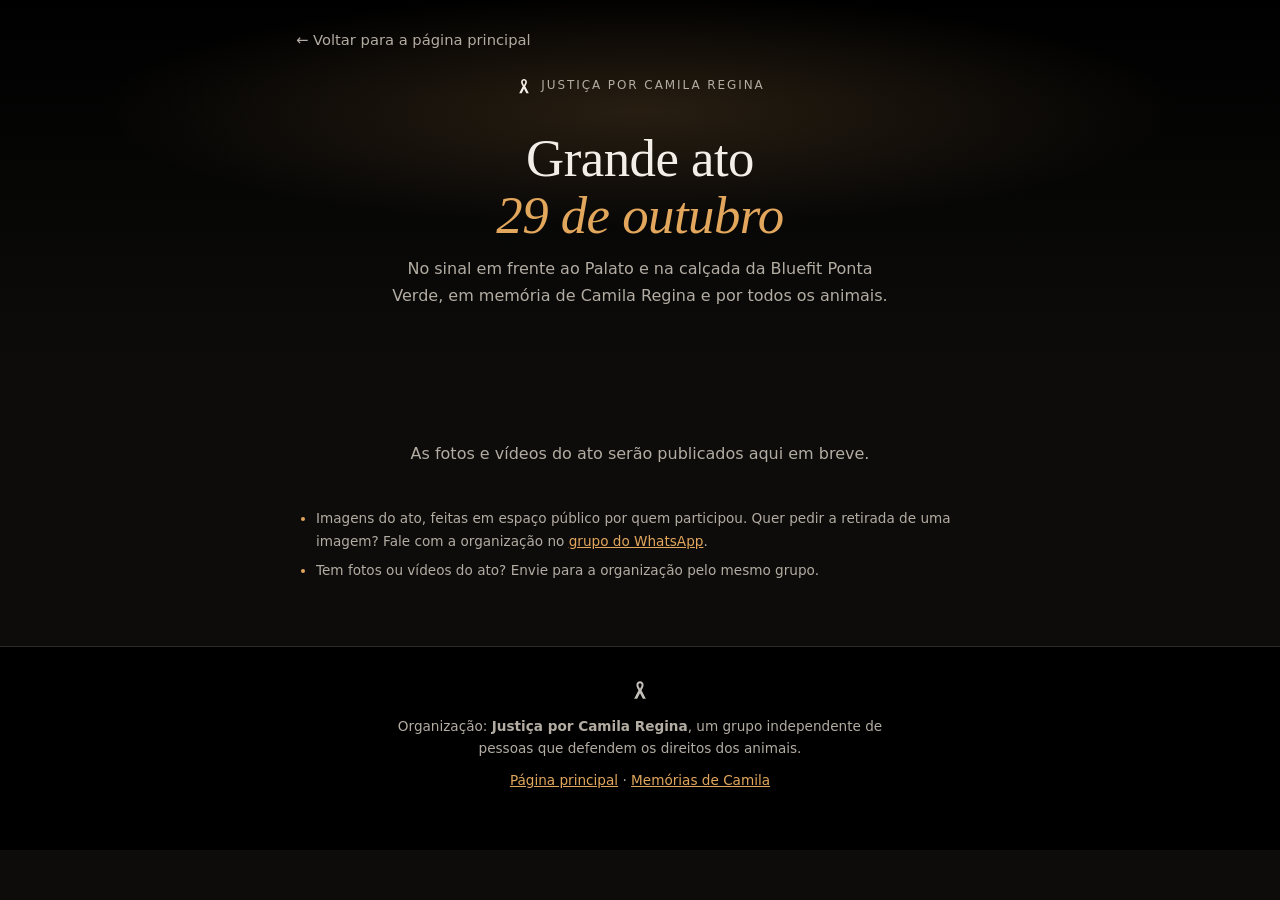
==== galeria.html @ 88469814 "Add files via upload" ====
<!doctype html>
<html lang="pt-BR">
<head>
<meta charset="utf-8">
<meta name="viewport" content="width=device-width, initial-scale=1">
<title>Galeria do grande ato · Justiça por Camila Regina</title>
<meta name="description" content="Fotos e vídeos do grande ato de 29/10, em memória da gata Camila Regina e por todos os animais.">
<meta property="og:title" content="Galeria do grande ato · Justiça por Camila Regina">
<meta property="og:description" content="Fotos e vídeos do grande ato de 29/10, na Ponta Verde.">
<meta property="og:image" content="https://camilaregina-site.github.io/manifestacao/card-ato.png">
<meta name="theme-color" content="#0d0c0b">
<link rel="stylesheet" href="style.css">
<script>document.documentElement.classList.add('js')</script>
</head>
<body>

<svg width="0" height="0" style="position:absolute" aria-hidden="true">
  <symbol id="i-ribbon" viewBox="0 0 24 24"><path fill="currentColor" d="M12 2.5c-2.2 0-3.9 1.8-3.9 4 0 1.8 1 3.7 2.3 5.8L5.6 21.5h3.3L12 15.6l3.1 5.9h3.3l-4.8-9.2c1.3-2.1 2.3-4 2.3-5.8 0-2.2-1.7-4-3.9-4zm0 2.2c1 0 1.7.8 1.7 1.8 0 1-.7 2.4-1.7 4-1-1.6-1.7-3-1.7-4 0-1 .7-1.8 1.7-1.8z"/></symbol>
  <symbol id="i-play" viewBox="0 0 24 24"><path fill="currentColor" d="M8 5.5v13a1 1 0 0 0 1.5.86l11-6.5a1 1 0 0 0 0-1.72l-11-6.5A1 1 0 0 0 8 5.5z"/></symbol>
  <symbol id="i-x" viewBox="0 0 24 24"><path fill="none" stroke="currentColor" stroke-width="2.2" stroke-linecap="round" d="M18 6 6 18M6 6l12 12"/></symbol>
</svg>

<header class="hero hero-small">
  <div class="wrap">
    <p class="back"><a href="./">← Voltar para a página principal</a></p>
    <p class="kicker"><svg class="ico ribbon"><use href="#i-ribbon"/></svg> Justiça por Camila Regina</p>
    <h1>Grande ato<br><em>29 de outubro</em></h1>
    <p class="sub">No sinal em frente ao Palato e na calçada da Bluefit Ponta Verde, em memória de Camila Regina e por todos os animais.</p>
    <p class="count-line" id="contagem"></p>
  </div>
</header>

<main class="wrap">
  <section aria-label="Fotos e vídeos">
    <div id="grid" class="photo-grid big"></div>
    <p id="vazio" class="empty" hidden>As fotos e vídeos do ato serão publicados aqui em breve.</p>

    <ul class="rules small-print">
      <li>Imagens do ato, feitas em espaço público por quem participou. Quer pedir a retirada de uma imagem? Fale com a organização no <a data-group href="#" target="_blank" rel="noopener">grupo do WhatsApp</a>.</li>
      <li>Tem fotos ou vídeos do ato? Envie para a organização pelo mesmo grupo.</li>
    </ul>
  </section>
</main>

<footer>
  <div class="wrap">
    <svg class="ico ribbon" aria-hidden="true"><use href="#i-ribbon"/></svg>
    <p>Organização: <strong>Justiça por Camila Regina</strong>, um grupo independente de pessoas que defendem os direitos dos animais.</p>
    <p><a href="./">Página principal</a> · <a href="memorias.html">Memórias de Camila</a></p>
  </div>
</footer>

<!-- Visualizador -->
<div id="lb" class="lb" role="dialog" aria-modal="true" aria-label="Visualizador de fotos e vídeos" hidden>
  <button class="lb-close" id="lbClose" type="button" aria-label="Fechar"><svg class="ico"><use href="#i-x"/></svg></button>
  <button class="lb-nav prev" id="lbPrev" type="button" aria-label="Anterior">‹</button>
  <div class="lb-stage" id="lbStage"></div>
  <button class="lb-nav next" id="lbNext" type="button" aria-label="Próximo">›</button>
  <p class="lb-cap" id="lbCap"></p>
</div>

<script src="config.js"></script>
<script src="galeria-data.js"></script>
<script src="galeria.js"></script>
</body>
</html>
---- style.css ----
:root{
  --bg:#0d0c0b; --bg2:#141210; --card:#1a1816; --line:#2e2a26;
  --text:#f3efe8; --muted:#b3aca2; --faint:#7d766c;
  --accent:#e2a75c; --accent-2:#c9853a; --accent-ink:#1c1206;
  --warn:#f0c75e; --ok:#86c58a;
  --serif: Georgia, "Iowan Old Style", "Palatino Linotype", "Times New Roman", serif;
  --sans: system-ui, -apple-system, "Segoe UI", Roboto, Helvetica, Arial, sans-serif;
}
*{box-sizing:border-box}
html{-webkit-text-size-adjust:100%;scroll-behavior:smooth}
body{margin:0;background:var(--bg);color:var(--text);font:16px/1.65 var(--sans)}
a{color:var(--accent)}
.wrap{max-width:720px;margin:0 auto;padding:0 16px}
.mt0{margin-top:0}.m0{margin:0}
.ico{width:1.1em;height:1.1em;flex:none;vertical-align:-.18em}
.ico.big{width:26px;height:26px;color:var(--accent)}

/* ---------- Hero ---------- */
.hero{text-align:center;padding:48px 0 12px;position:relative;overflow:hidden;
  background:
    radial-gradient(ellipse 60% 45% at 50% 30%, rgba(226,167,92,.16), transparent 70%),
    linear-gradient(180deg, #000 0%, var(--bg) 100%);}
.kicker{display:inline-flex;align-items:center;gap:8px;letter-spacing:.16em;text-transform:uppercase;
  font-size:.75rem;color:var(--muted);margin:0 0 28px}
.ribbon{color:var(--text);width:18px;height:18px}
.portrait{width:min(260px,64vw);aspect-ratio:1;margin:0 auto;border-radius:50%;padding:6px;
  background:conic-gradient(from 200deg, rgba(226,167,92,.9), rgba(226,167,92,.15), rgba(226,167,92,.9));
  box-shadow:0 0 60px 6px rgba(226,167,92,.22)}
.portrait img{width:100%;height:100%;object-fit:cover;border-radius:50%;display:block;border:4px solid var(--bg)}
h1{font-family:var(--serif);font-weight:400;font-size:clamp(2.1rem,7.5vw,3.3rem);line-height:1.08;margin:28px 0 12px;letter-spacing:-.01em}
h1 em{font-style:italic;color:var(--accent)}
.epitaph{font-family:var(--serif);font-style:italic;font-size:1.15rem;color:var(--text);margin:0 0 10px;opacity:.9}
.sub{color:var(--muted);margin:0 auto 22px;max-width:500px}
.chips{list-style:none;padding:0;margin:0;display:flex;flex-wrap:wrap;gap:8px;justify-content:center}
.chips li{display:inline-flex;align-items:center;gap:6px;background:rgba(255,255,255,.05);border:1px solid var(--line);
  border-radius:999px;padding:5px 12px;font-size:.88rem;color:var(--text)}
.chips .ico{color:var(--accent)}

/* ---------- Botões ---------- */
.btn{display:inline-flex;align-items:center;justify-content:center;gap:9px;font:inherit;font-weight:700;cursor:pointer;
  border:0;border-radius:12px;padding:14px 22px;text-decoration:none;transition:transform .15s, background .2s, box-shadow .2s}
.btn:active{transform:scale(.98)}
.primary{background:var(--accent);color:var(--accent-ink);box-shadow:0 6px 24px -8px rgba(226,167,92,.6)}
.primary:hover{background:#ebb46c}
.ghost{background:var(--card);color:var(--text);border:1px solid var(--line)}
.ghost:hover{border-color:var(--accent)}
.ghost .ico{color:var(--accent)}
.linkbtn{background:none;border:0;color:var(--muted);text-decoration:underline;padding:8px;font:inherit;font-size:.9rem;cursor:pointer}
:focus-visible{outline:3px solid var(--accent);outline-offset:3px}

/* ---------- Seções ---------- */
main section{margin-top:56px}
main section:first-child{margin-top:32px}
h2{font-family:var(--serif);font-weight:400;font-size:1.65rem;margin:0 0 18px;line-height:1.2}
h2::after{content:"";display:block;width:36px;height:2px;background:var(--accent);margin-top:10px;opacity:.8}
.center{text-align:center}
.center h2::after{margin-left:auto;margin-right:auto}
.card{background:var(--card);border:1px solid var(--line);border-radius:16px;padding:22px}

/* Quando e onde */
.info-grid{display:grid;grid-template-columns:1fr 1fr;gap:12px}
.info{display:flex;gap:14px;align-items:flex-start;background:var(--card);border:1px solid var(--line);border-radius:16px;padding:18px}
.info.wide{grid-column:1 / -1}
.lbl{display:block;font-size:.78rem;letter-spacing:.08em;text-transform:uppercase;color:var(--faint)}
.info strong{display:block;font-size:1.05rem}
.info small{display:block;color:var(--muted);font-size:.9rem;font-weight:400;margin-top:2px}
.info a{display:inline-block;margin-top:6px;font-size:.92rem}
.tbc{color:var(--warn)}
@media (max-width:520px){.info-grid{grid-template-columns:1fr}}

/* Eventos */
.event{background:var(--card);border:1px solid var(--line);border-radius:16px;padding:20px;margin-bottom:12px}
.main-event{border-color:rgba(226,167,92,.45);background:linear-gradient(180deg,rgba(226,167,92,.08),var(--card) 60%)}
.event-date{font-size:1.35rem;margin:10px 0 2px}
.event-date strong{color:var(--accent)}
.event-sub{margin:0 0 6px;color:var(--muted)}
.route{list-style:none;margin:14px 0 0;padding:0;display:grid;gap:14px}
.route li{display:flex;gap:14px;align-items:flex-start;padding-top:14px;border-top:1px solid var(--line)}
.route strong{display:block;font-size:1.05rem}
.route small{display:block;color:var(--muted);font-size:.9rem;margin-top:2px}
.route a{display:inline-block;margin-top:6px;font-size:.92rem}
.small-event{display:flex;gap:12px;align-items:baseline;padding:14px 18px}
.tag-muted{color:var(--muted);background:rgba(255,255,255,.05);border-color:var(--line);flex:none}
.bring{margin-top:0}

/* Contador */
.rsvp{position:relative;text-align:center;background:var(--bg2);border:1px solid var(--line);border-radius:20px;padding:36px 20px;overflow:hidden}
.rsvp h2::after{margin-left:auto;margin-right:auto}
.glow{position:absolute;inset:-40% -20% auto;height:120%;pointer-events:none;
  background:radial-gradient(circle at 50% 30%, rgba(226,167,92,.18), transparent 55%)}
.count{font-family:var(--serif);font-size:4rem;line-height:1;margin:6px 0 4px;position:relative}
.count-label{color:var(--muted);margin:0 0 22px;position:relative}
.go{width:100%;max-width:340px;font-size:1.1rem;position:relative}
.go[disabled]{cursor:default}
.go.done{background:var(--ok);box-shadow:none}
.note{font-size:.85rem;color:var(--muted);margin:14px 0 0;position:relative}
.demo{font-size:.8rem;color:var(--warn);margin:10px 0 0}

/* Linha do tempo */
.timeline{list-style:none;margin:0;padding:0 0 0 22px;border-left:2px solid var(--line)}
.timeline li{position:relative;padding:0 0 16px 14px}
.timeline li::before{content:"";position:absolute;left:-30px;top:6px;width:12px;height:12px;border-radius:50%;
  background:var(--bg);border:2px solid var(--faint)}
.timeline li.now::before{background:var(--accent);border-color:var(--accent);box-shadow:0 0 0 5px rgba(226,167,92,.18)}
.when{font-size:.8rem;letter-spacing:.08em;text-transform:uppercase;color:var(--accent);font-weight:700}
.timeline p{margin:4px 0 0}
.aside{color:var(--muted);font-size:.93rem;border-left:3px solid var(--line);padding-left:14px;margin:6px 0 22px}

/* Alerta de gatilho */
details.tw{border:1px solid #5a4a1c;background:#1b170d;border-radius:16px}
details.tw summary{list-style:none;cursor:pointer;padding:16px 20px;display:flex;gap:12px;align-items:flex-start;color:var(--warn)}
details.tw summary::-webkit-details-marker{display:none}
details.tw summary .ico{width:22px;height:22px;margin-top:2px}
details.tw summary small{display:block;color:var(--muted);font-size:.9rem;margin-top:2px}
details.tw[open] summary{border-bottom:1px solid #5a4a1c}
.tw-body{padding:4px 20px 12px}
.sources li{margin:6px 0;overflow-wrap:anywhere}

/* Motivos */
.reasons{display:grid;grid-template-columns:1fr 1fr;gap:10px}
.reasons div{background:var(--card);border:1px solid var(--line);border-radius:14px;padding:14px 16px}
.reasons .n{display:block;font-size:.75rem;letter-spacing:.1em;text-transform:uppercase;color:var(--accent);font-weight:700;margin-bottom:4px}
.reasons p{margin:0;font-size:.95rem;line-height:1.5}
@media (max-width:520px){.reasons{grid-template-columns:1fr}}
.lead{margin:0 0 18px;color:var(--text)}

/* Adoção */
.adopt{display:grid;grid-template-columns:240px 1fr;background:var(--card);border:1px solid var(--line);border-radius:20px;overflow:hidden}
.adopt img{width:100%;height:100%;min-height:240px;object-fit:cover;object-position:8% 60%;display:block}
.adopt-body{padding:22px}
.adopt-body p{margin:12px 0}
.adopt-body .rules{margin-bottom:20px}
.tag{display:inline-flex;align-items:center;gap:6px;font-size:.78rem;letter-spacing:.08em;text-transform:uppercase;
  color:var(--accent);background:rgba(226,167,92,.1);border:1px solid rgba(226,167,92,.3);border-radius:999px;padding:4px 10px}
@media (max-width:560px){.adopt{grid-template-columns:1fr}.adopt img{aspect-ratio:1;height:auto}.adopt-body .btn{width:100%}}

ul.rules{margin:0;padding-left:20px}
ul.rules li{margin:7px 0}
ul.rules li::marker{color:var(--accent)}

/* Compartilhar */
.share{display:flex;gap:10px;flex-wrap:wrap;justify-content:center}
.share .btn{flex:1 1 180px;max-width:240px}

.denounce{display:flex;gap:14px;align-items:flex-start}

/* Memórias */
.gallery{columns:2 260px;column-gap:14px}
.gallery-preview:empty{display:none}
.gallery-preview{margin-bottom:18px}
.mem{break-inside:avoid;margin:0 0 14px;background:var(--card);border:1px solid var(--line);border-radius:16px;overflow:hidden}
.mem img{display:block;width:100%;height:auto;background:#222}
.mem figcaption{padding:16px 18px}
.mem blockquote{margin:0;font-family:var(--serif);font-style:italic;font-size:1.05rem;line-height:1.55;white-space:pre-line;overflow-wrap:anywhere}
.mem .who{margin:10px 0 0;color:var(--accent);font-size:.85rem;font-weight:700}
.empty{color:var(--muted);text-align:center;padding:24px 0}
.hero-small{padding:28px 0 36px}
.hero-small h1{margin-top:6px}
.hero-small .sub{margin-bottom:22px}
.back{text-align:left;margin:0 0 24px;font-size:.92rem}
.back a{color:var(--muted);text-decoration:none}
.back a:hover{color:var(--accent)}

/* Formulário */
.field{display:block;margin:0 0 18px}
.field > span{display:block;font-weight:700;margin-bottom:6px}
.field > span small{font-weight:400;color:var(--muted)}
.field input[type=text],.field textarea{width:100%;font:inherit;color:var(--text);background:var(--bg);border:1px solid var(--line);border-radius:12px;padding:12px 14px}
.field textarea{resize:vertical;min-height:120px}
.field input:focus,.field textarea:focus{outline:none;border-color:var(--accent)}
.counter{display:block;text-align:right;color:var(--faint);font-size:.8rem;margin-top:4px}
.file-drop{display:flex;align-items:center;justify-content:center;min-height:120px;border:2px dashed var(--line);border-radius:14px;cursor:pointer;color:var(--muted);overflow:hidden;position:relative}
.file-drop:hover{border-color:var(--accent);color:var(--text)}
.file-drop input{position:absolute;inset:0;opacity:0;cursor:pointer}
.file-drop span{display:inline-flex;align-items:center;gap:8px;font-weight:700}
.file-drop img{max-height:260px;max-width:100%;display:block}
.consent{display:flex;gap:12px;align-items:flex-start;font-size:.9rem;color:var(--muted);margin:6px 0 18px;cursor:pointer}
.consent input{margin-top:4px;width:18px;height:18px;accent-color:var(--accent);flex:none}
.hp{position:absolute;left:-9999px;width:1px;height:1px;opacity:0}
.form-msg{border-radius:12px;padding:12px 14px;margin:0 0 16px;font-size:.95rem}
.form-msg.ok{background:rgba(134,197,138,.12);border:1px solid rgba(134,197,138,.4);color:#cfe9d0}
.form-msg.err{background:rgba(240,199,94,.1);border:1px solid rgba(240,199,94,.4);color:var(--warn)}
#memForm .go{max-width:none}
.small-print{font-size:.85rem;color:var(--muted);margin-top:16px}

/* Chip-link no topo */
.chips li a{display:inline-flex;align-items:center;gap:6px;color:inherit;text-decoration:none}
.chips li:has(a){border-color:rgba(226,167,92,.55);background:rgba(226,167,92,.12)}

/* Reginaldo em destaque */
.featured{margin-top:36px}
.featured-card{display:grid;grid-template-columns:minmax(0,5fr) minmax(0,6fr);background:linear-gradient(180deg,rgba(226,167,92,.10),var(--card) 55%);
  border:1px solid rgba(226,167,92,.5);border-radius:22px;overflow:hidden;box-shadow:0 0 50px -20px rgba(226,167,92,.45)}
.featured-card img{width:100%;height:100%;min-height:340px;object-fit:cover;object-position:8% 60%;display:block}
.featured-body{padding:26px 24px}
.featured-body h2{font-size:clamp(1.7rem,6vw,2.2rem);margin:14px 0 10px}
.featured-body .big{font-size:1.08rem;margin:0 0 16px}
.tag{display:inline-flex;align-items:center;gap:6px;font-size:.78rem;letter-spacing:.08em;text-transform:uppercase;
  color:var(--accent);background:rgba(226,167,92,.1);border:1px solid rgba(226,167,92,.3);border-radius:999px;padding:4px 10px}
.tag.urgent{background:var(--accent);color:var(--accent-ink);border-color:var(--accent);font-weight:700}
.checks{list-style:none;padding:0;margin:0 0 20px;display:grid;gap:8px}
.checks li{display:flex;gap:10px;align-items:flex-start}
.checks .ico{color:var(--accent);margin-top:.28em}
.cta-row{display:flex;gap:10px;flex-wrap:wrap}
.cta-row .btn{flex:1 1 210px}
@media (max-width:620px){
  .featured-card{grid-template-columns:1fr}
  .featured-card img{aspect-ratio:1;min-height:0;height:auto}
  .featured-body{padding:22px 20px}
}

/* Galeria do ato */
.photo-grid{display:grid;grid-template-columns:repeat(3,1fr);gap:8px;margin:18px 0}
.photo-grid[hidden]{display:none}
.photo-grid.big{grid-template-columns:repeat(auto-fill,minmax(160px,1fr))}
.tile{position:relative;display:block;aspect-ratio:1;border:0;padding:0;border-radius:12px;overflow:hidden;background:#222;cursor:pointer}
.tile img{width:100%;height:100%;object-fit:cover;display:block;transition:transform .3s}
.tile:hover img{transform:scale(1.04)}
.tile .play{position:absolute;inset:0;display:grid;place-items:center;background:rgba(0,0,0,.28);color:#fff}
.tile .play .ico{width:44px;height:44px;filter:drop-shadow(0 2px 6px rgba(0,0,0,.6))}
.tile .more{position:absolute;inset:0;display:grid;place-items:center;background:rgba(0,0,0,.6);color:#fff;font-size:1.6rem;font-weight:700}
.count-line{color:var(--accent);font-weight:700;letter-spacing:.06em;margin:0}
.count-line:empty{display:none}

/* Visualizador */
.lb{position:fixed;inset:0;z-index:50;background:rgba(0,0,0,.95);display:flex;align-items:center;justify-content:center;padding:60px 12px 70px}
.lb[hidden]{display:none}
.lb-stage{max-width:min(1100px,100%);max-height:100%;display:flex;align-items:center;justify-content:center}
.lb-stage img,.lb-stage video{max-width:100%;max-height:calc(100vh - 140px);border-radius:8px;display:block}
.lb-close,.lb-nav{position:absolute;background:rgba(255,255,255,.12);color:#fff;border:0;border-radius:50%;width:46px;height:46px;cursor:pointer;display:grid;place-items:center;font-size:1.8rem;line-height:1}
.lb-close:hover,.lb-nav:hover{background:rgba(255,255,255,.22)}
.lb-close{top:12px;right:12px}
.lb-nav{top:50%;transform:translateY(-50%)}
.lb-nav[hidden]{display:none}
.lb-nav.prev{left:10px}.lb-nav.next{right:10px}
.lb-cap{position:absolute;left:0;right:0;bottom:18px;margin:0;text-align:center;color:var(--muted);font-size:.9rem;padding:0 64px}
body.lb-open{overflow:hidden}

/* Rodapé */
footer{margin-top:64px;padding:32px 0 48px;border-top:1px solid var(--line);color:var(--muted);font-size:.85rem;text-align:center;background:#000}
footer .ribbon{width:22px;height:22px;opacity:.8}
footer p{max-width:520px;margin:10px auto}

/* Animação ao rolar (só com JS e sem preferência por menos movimento) */
@media (prefers-reduced-motion:no-preference){
  .js .reveal{opacity:0;transform:translateY(18px);transition:opacity .7s ease, transform .7s ease}
  .js .reveal.in{opacity:1;transform:none}
}
@media (prefers-reduced-motion:reduce){ html{scroll-behavior:auto} }
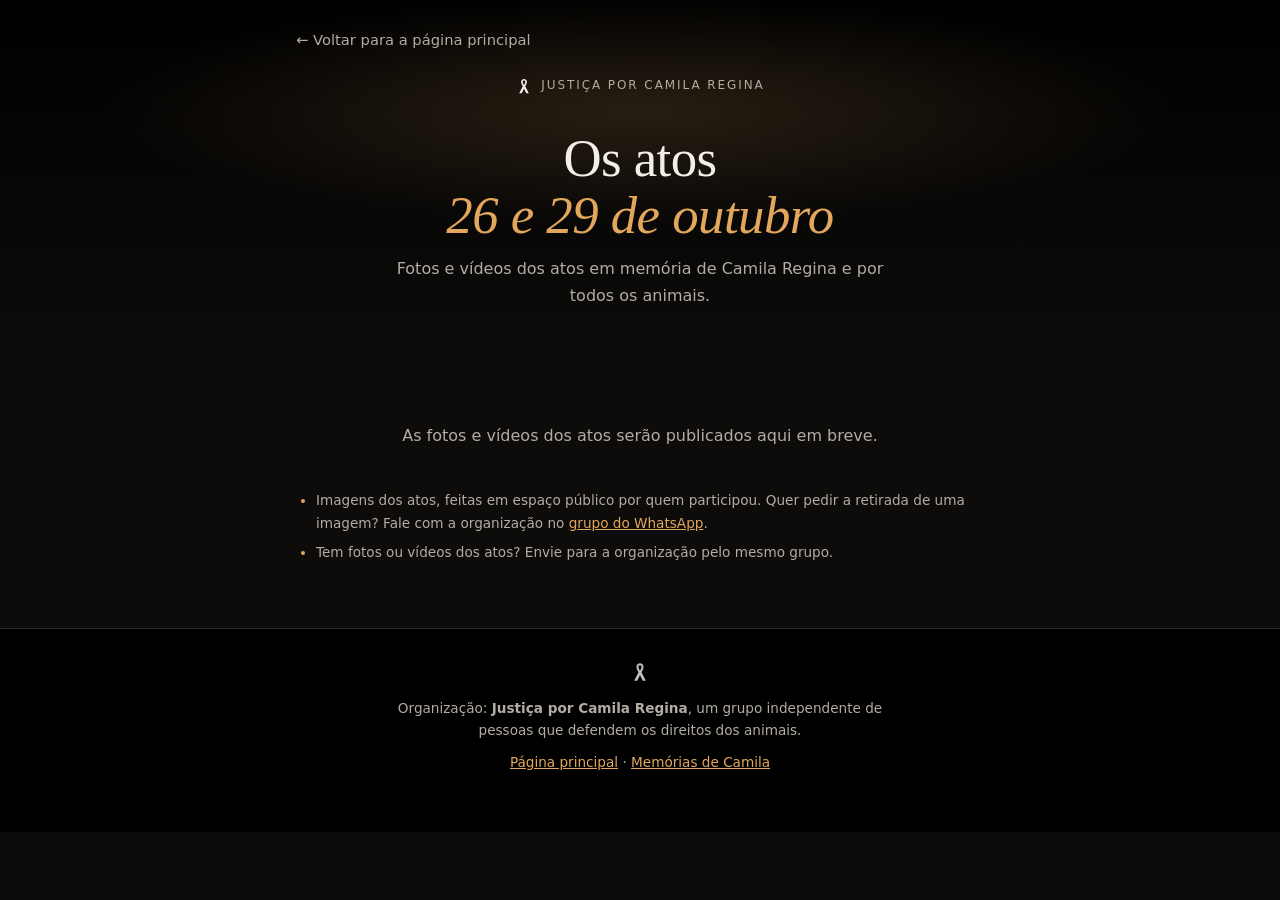
==== commit c32c1be2: "Add files via upload" ====
--- a/galeria.html
+++ b/galeria.html
@@ -3,10 +3,10 @@
 <head>
 <meta charset="utf-8">
 <meta name="viewport" content="width=device-width, initial-scale=1">
-<title>Galeria do grande ato · Justiça por Camila Regina</title>
-<meta name="description" content="Fotos e vídeos do grande ato de 29/10, em memória da gata Camila Regina e por todos os animais.">
-<meta property="og:title" content="Galeria do grande ato · Justiça por Camila Regina">
-<meta property="og:description" content="Fotos e vídeos do grande ato de 29/10, na Ponta Verde.">
+<title>Galeria dos atos · Justiça por Camila Regina</title>
+<meta name="description" content="Fotos e vídeos dos atos de 26/10 e 29/10, em memória da gata Camila Regina e por todos os animais.">
+<meta property="og:title" content="Galeria dos atos · Justiça por Camila Regina">
+<meta property="og:description" content="Fotos e vídeos dos atos de 26/10 e 29/10, na Ponta Verde.">
 <meta property="og:image" content="https://camilaregina-site.github.io/manifestacao/card-ato.png">
 <meta name="theme-color" content="#0d0c0b">
 <link rel="stylesheet" href="style.css">
@@ -24,20 +24,20 @@
   <div class="wrap">
     <p class="back"><a href="./">← Voltar para a página principal</a></p>
     <p class="kicker"><svg class="ico ribbon"><use href="#i-ribbon"/></svg> Justiça por Camila Regina</p>
-    <h1>Grande ato<br><em>29 de outubro</em></h1>
-    <p class="sub">No sinal em frente ao Palato e na calçada da Bluefit Ponta Verde, em memória de Camila Regina e por todos os animais.</p>
+    <h1>Os atos<br><em>26 e 29 de outubro</em></h1>
+    <p class="sub">Fotos e vídeos dos atos em memória de Camila Regina e por todos os animais.</p>
     <p class="count-line" id="contagem"></p>
   </div>
 </header>
 
 <main class="wrap">
   <section aria-label="Fotos e vídeos">
-    <div id="grid" class="photo-grid big"></div>
-    <p id="vazio" class="empty" hidden>As fotos e vídeos do ato serão publicados aqui em breve.</p>
+    <div id="albuns"></div>
+    <p id="vazio" class="empty" hidden>As fotos e vídeos dos atos serão publicados aqui em breve.</p>
 
     <ul class="rules small-print">
-      <li>Imagens do ato, feitas em espaço público por quem participou. Quer pedir a retirada de uma imagem? Fale com a organização no <a data-group href="#" target="_blank" rel="noopener">grupo do WhatsApp</a>.</li>
-      <li>Tem fotos ou vídeos do ato? Envie para a organização pelo mesmo grupo.</li>
+      <li>Imagens dos atos, feitas em espaço público por quem participou. Quer pedir a retirada de uma imagem? Fale com a organização no <a data-group href="#" target="_blank" rel="noopener">grupo do WhatsApp</a>.</li>
+      <li>Tem fotos ou vídeos dos atos? Envie para a organização pelo mesmo grupo.</li>
     </ul>
   </section>
 </main>
--- a/style.css
+++ b/style.css
@@ -247,3 +247,24 @@
   .js .reveal.in{opacity:1;transform:none}
 }
 @media (prefers-reduced-motion:reduce){ html{scroll-behavior:auto} }
+
+/* --- atualização: acompanhe, imprensa, histórico, álbuns --- */
+.follow{display:grid;gap:10px;margin-top:14px}
+@media(min-width:720px){.follow{grid-template-columns:repeat(3,1fr)}}
+.follow .btn{justify-content:flex-start;text-align:left}
+.follow .btn span{display:flex;flex-direction:column;line-height:1.25}
+.follow .btn small{font-size:.8rem;opacity:.75;font-weight:400}
+.follow-note{margin:0;color:var(--muted)}
+.prox-levar{margin:14px 0 0;color:var(--muted)}
+.more-tl{margin:10px 0 0}
+.more-tl>summary{cursor:pointer;color:var(--accent);font-weight:600;padding:8px 0}
+.more-tl .timeline{margin-top:10px}
+.news{list-style:none;margin:0;padding:0;display:grid;gap:14px}
+.news li{display:flex;gap:14px;align-items:flex-start}
+.news .d{flex:none;min-width:3.2rem;color:var(--accent);font-weight:700;font-variant-numeric:tabular-nums}
+.news a{font-weight:600}
+.news small{display:block;color:var(--muted);margin-top:2px}
+.foot-links{display:flex;flex-wrap:wrap;gap:6px 18px;justify-content:center}
+.album{margin:0 0 34px}
+.album h2{margin:0 0 4px}
+.album-desc{margin:0 0 14px;color:var(--muted)}
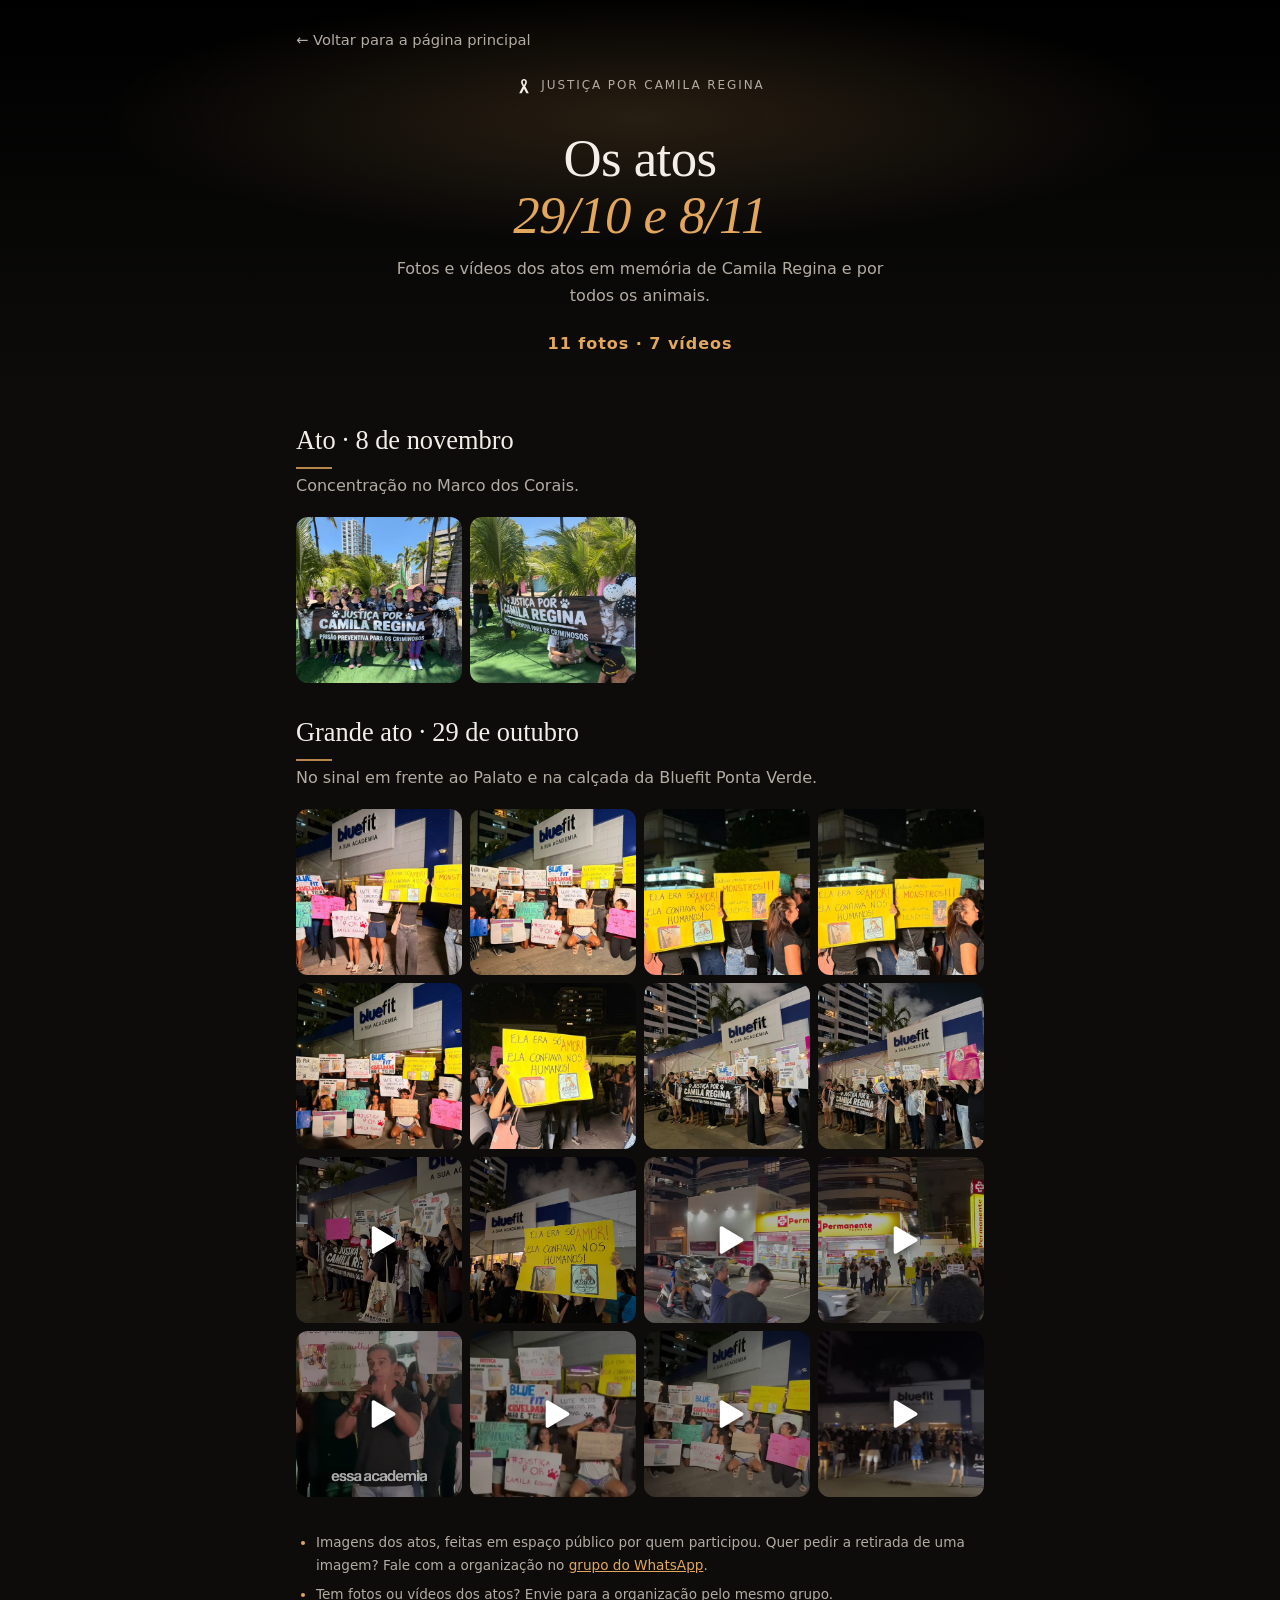
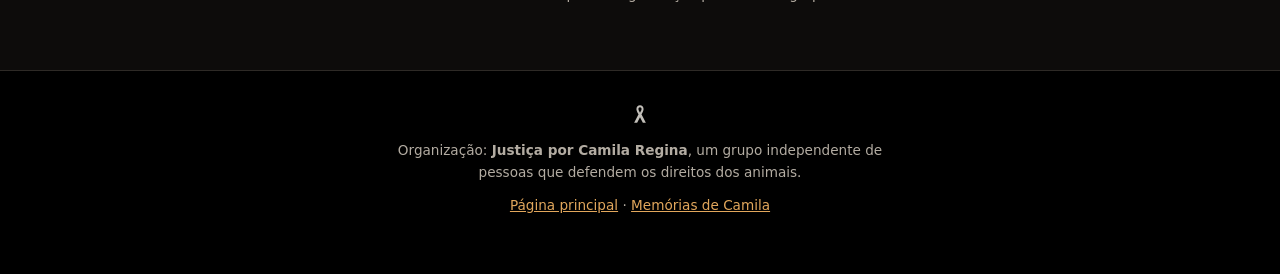
==== commit 9b830aaf: "Add files via upload" ====
--- a/galeria.html
+++ b/galeria.html
@@ -4,9 +4,9 @@
 <meta charset="utf-8">
 <meta name="viewport" content="width=device-width, initial-scale=1">
 <title>Galeria dos atos · Justiça por Camila Regina</title>
-<meta name="description" content="Fotos e vídeos dos atos de 26/10 e 29/10, em memória da gata Camila Regina e por todos os animais.">
+<meta name="description" content="Fotos e vídeos dos atos de 29/10 e 8/11, em memória da gata Camila Regina e por todos os animais.">
 <meta property="og:title" content="Galeria dos atos · Justiça por Camila Regina">
-<meta property="og:description" content="Fotos e vídeos dos atos de 26/10 e 29/10, na Ponta Verde.">
+<meta property="og:description" content="Fotos e vídeos dos atos de 29/10 e 8/11, em Maceió.">
 <meta property="og:image" content="https://camilaregina-site.github.io/manifestacao/card-ato.png">
 <meta name="theme-color" content="#0d0c0b">
 <link rel="stylesheet" href="style.css">
@@ -24,7 +24,7 @@
   <div class="wrap">
     <p class="back"><a href="./">← Voltar para a página principal</a></p>
     <p class="kicker"><svg class="ico ribbon"><use href="#i-ribbon"/></svg> Justiça por Camila Regina</p>
-    <h1>Os atos<br><em>26 e 29 de outubro</em></h1>
+    <h1>Os atos<br><em>29/10 e 8/11</em></h1>
     <p class="sub">Fotos e vídeos dos atos em memória de Camila Regina e por todos os animais.</p>
     <p class="count-line" id="contagem"></p>
   </div>
